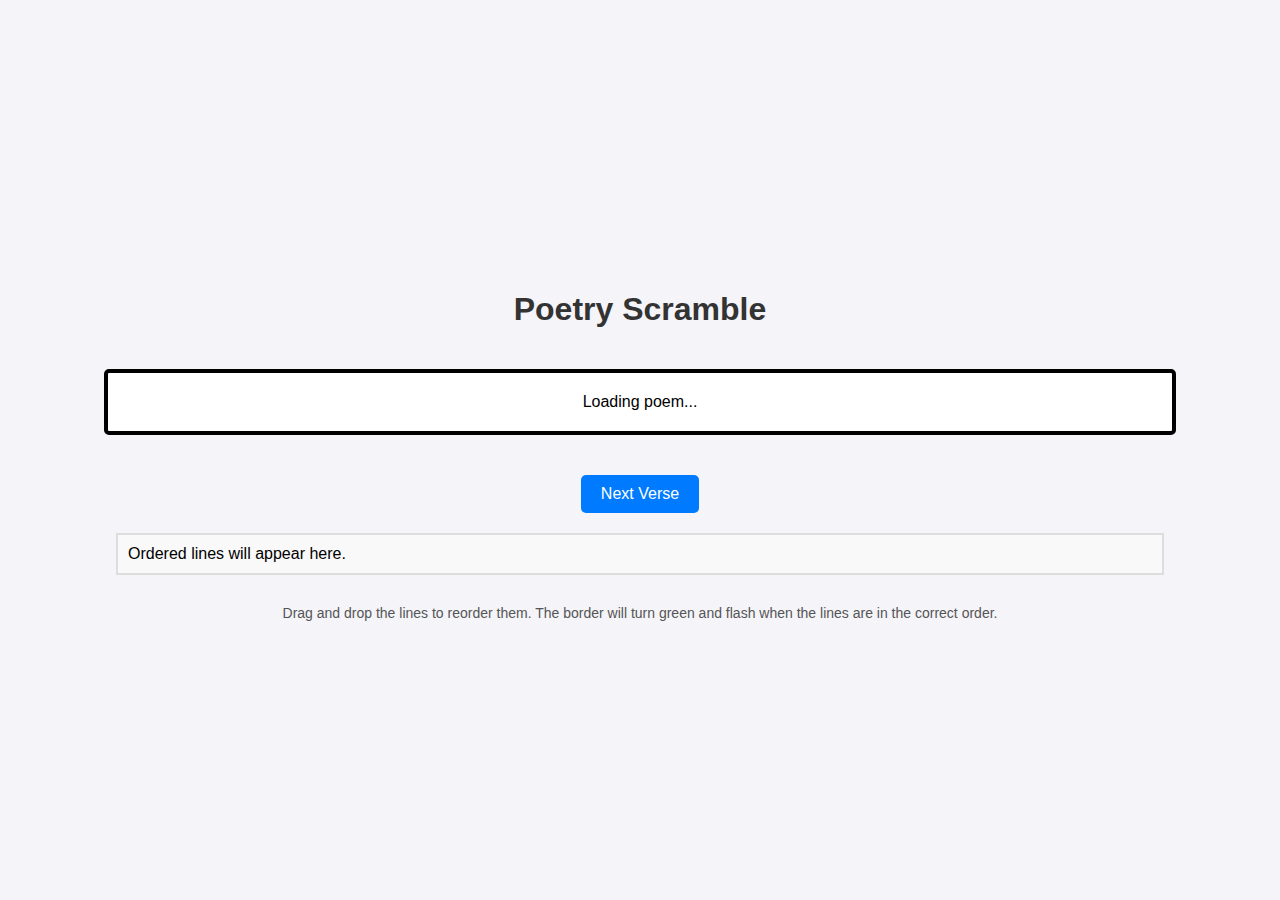
==== static/index.html @ f4e25168 "separate the js code" ====
<!DOCTYPE html>
<html lang="en">
  <head>
    <meta charset="UTF-8" />
    <meta name="viewport" content="width=device-width, initial-scale=1.0" />
    <title>Poetry Scramble</title>
    <style>
      body {
        font-family: Arial, sans-serif;
        margin: 0;
        padding: 0;
        display: flex;
        flex-direction: column;
        align-items: center;
        justify-content: center;
        min-height: 100vh;
        background-color: #f4f4f9;
      }
      h1 {
        color: #333;
      }
      .poem-display {
        margin: 20px 0;
        padding: 20px;
        border: 4px solid black;
        border-radius: 5px;
        background-color: #fff;
        width: 80%;
        display: flex;
        flex-direction: column;
        align-items: center;
        transition: border 0.3s ease-in-out;
      }
      .line-box {
        padding: 15px;
        margin: 10px;
        border: 1px solid #ccc;
        border-radius: 5px;
        background-color: #e8e8e8;
        width: calc(100% - 40px);
        text-align: center;
        cursor: grab;
      }
      .line-box.dragging {
        opacity: 0.5;
      }
      .line-box.over {
        border: 2px dashed #007bff;
      }
      .poem-display.correct {
        border-color: green;
        border-width: 6px;
        animation: flash-border 0.5s alternate infinite;
      }
      .ordered-lines {
        margin-top: 20px;
        padding: 10px;
        border: 2px solid #ddd;
        background-color: #f9f9f9;
        width: 80%;
      }
      .instructions {
        margin-top: 20px;
        padding: 10px;
        font-size: 14px;
        color: #555;
        text-align: center;
      }
      .next-verse {
        margin-top: 20px;
        padding: 10px 20px;
        font-size: 16px;
        color: white;
        background-color: #007bff;
        border: none;
        border-radius: 5px;
        cursor: pointer;
      }
      .next-verse:hover {
        background-color: #0056b3;
      }
      @keyframes flash-border {
        0% {
          border-color: green;
        }
        100% {
          border-color: lightgreen;
        }
      }
    </style>
  </head>
  <body>
    <h1>Poetry Scramble</h1>
    <div id="poemDisplay" class="poem-display">Loading poem...</div>
    <button class="next-verse" onclick="skipToNextVerse()">Next Verse</button>
    <div id="orderedLines" class="ordered-lines">
      Ordered lines will appear here.
    </div>
    <div class="instructions">
      Drag and drop the lines to reorder them. The border will turn green and
      flash when the lines are in the correct order.
    </div>
    <script src="static/js/poetry-scramble.js"></script>
  </body>
</html>
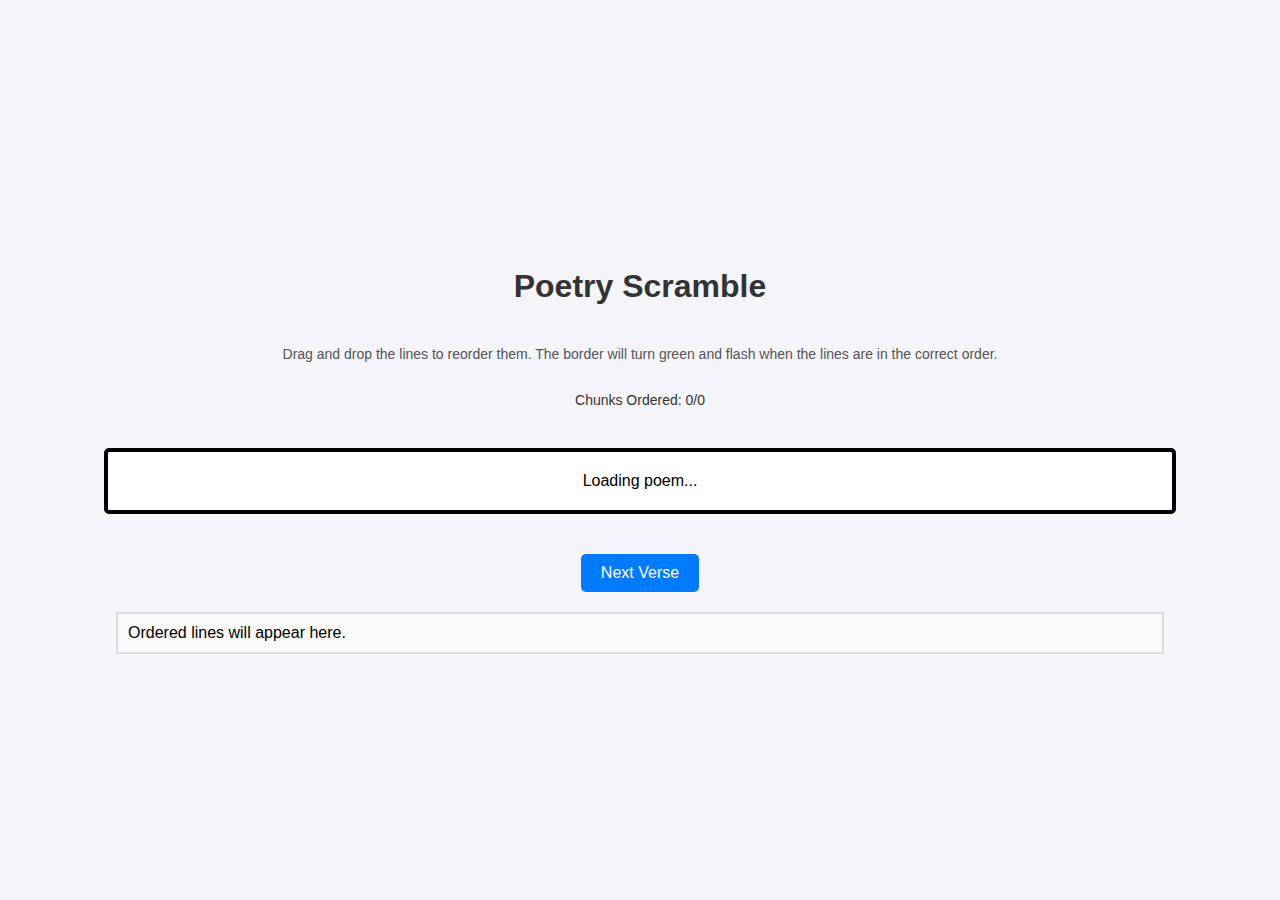
==== commit 75bc0a8a: "add a progress bar, move instructions to top, disable text selection" ====
--- a/static/index.html
+++ b/static/index.html
@@ -30,6 +30,7 @@
         flex-direction: column;
         align-items: center;
         transition: border 0.3s ease-in-out;
+        user-select: none; /* Disable text selection */
       }
       .line-box {
         padding: 15px;
@@ -59,12 +60,24 @@
         background-color: #f9f9f9;
         width: 80%;
       }
+      .ordered-lines .chunk {
+        margin-bottom: 10px;
+        border-top: 1px solid #ccc;
+        padding-top: 10px;
+      }
       .instructions {
-        margin-top: 20px;
+        margin-top: 10px;
         padding: 10px;
         font-size: 14px;
         color: #555;
         text-align: center;
+      }
+      .progress-bar {
+        margin: 10px 0;
+        padding: 10px;
+        font-size: 14px;
+        text-align: center;
+        color: #333;
       }
       .next-verse {
         margin-top: 20px;
@@ -91,15 +104,16 @@
   </head>
   <body>
     <h1>Poetry Scramble</h1>
+    <div class="instructions">
+      Drag and drop the lines to reorder them. The border will turn green and
+      flash when the lines are in the correct order.
+    </div>
+    <div class="progress-bar" id="progressBar">Chunks Ordered: 0/0</div>
     <div id="poemDisplay" class="poem-display">Loading poem...</div>
     <button class="next-verse" onclick="skipToNextVerse()">Next Verse</button>
     <div id="orderedLines" class="ordered-lines">
       Ordered lines will appear here.
     </div>
-    <div class="instructions">
-      Drag and drop the lines to reorder them. The border will turn green and
-      flash when the lines are in the correct order.
-    </div>
     <script src="static/js/poetry-scramble.js"></script>
   </body>
 </html>
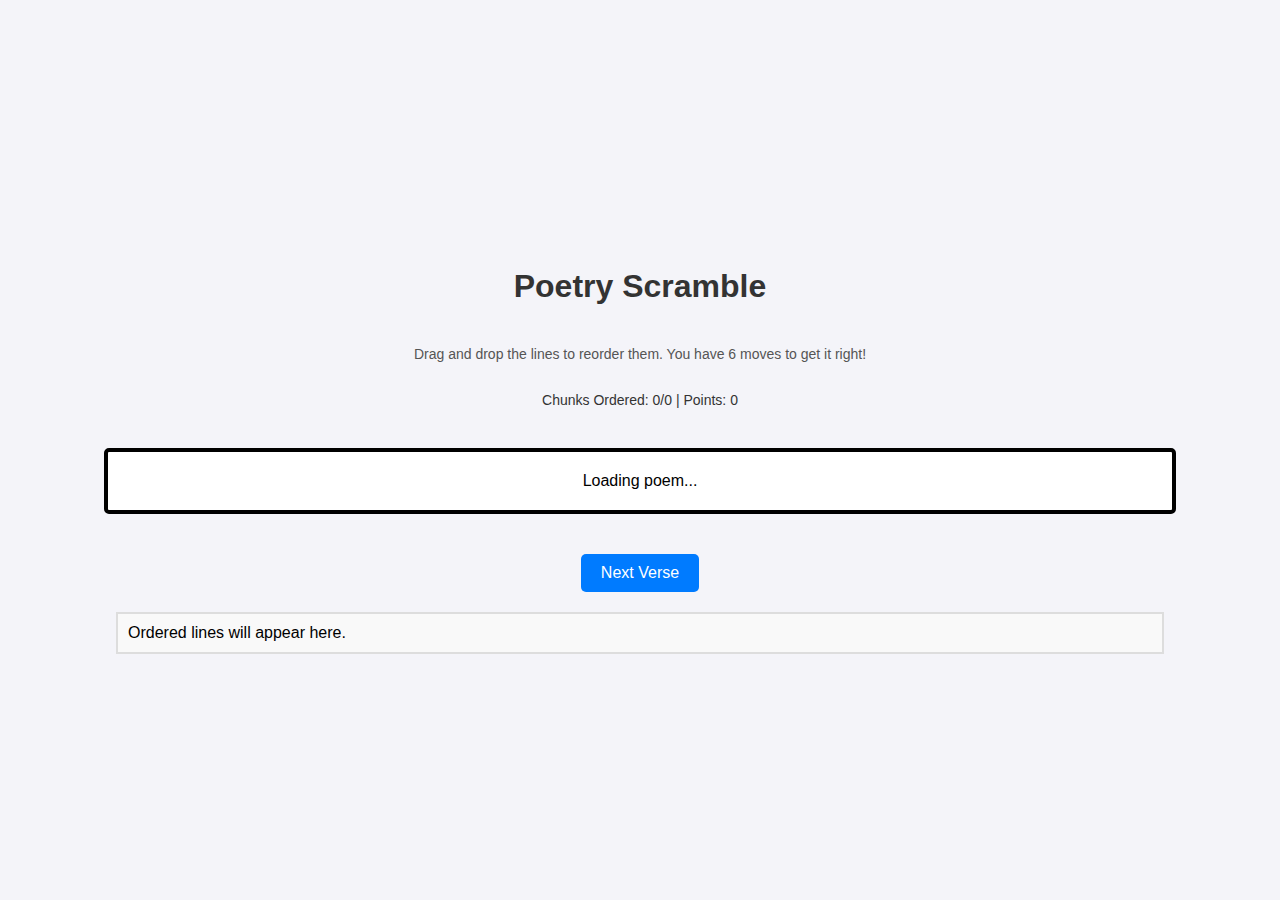
==== commit 100b3d9a: "Track points, must get it within 6 moves to get a point" ====
--- a/static/index.html
+++ b/static/index.html
@@ -30,7 +30,7 @@
         flex-direction: column;
         align-items: center;
         transition: border 0.3s ease-in-out;
-        user-select: none; /* Disable text selection */
+        user-select: none;
       }
       .line-box {
         padding: 15px;
@@ -79,6 +79,10 @@
         text-align: center;
         color: #333;
       }
+      .score {
+        font-size: 16px;
+        margin-bottom: 10px;
+      }
       .next-verse {
         margin-top: 20px;
         padding: 10px 20px;
@@ -105,10 +109,11 @@
   <body>
     <h1>Poetry Scramble</h1>
     <div class="instructions">
-      Drag and drop the lines to reorder them. The border will turn green and
-      flash when the lines are in the correct order.
+      Drag and drop the lines to reorder them. You have 6 moves to get it right!
     </div>
-    <div class="progress-bar" id="progressBar">Chunks Ordered: 0/0</div>
+    <div class="progress-bar" id="progressBar">
+      Chunks Ordered: 0/0 | Points: 0
+    </div>
     <div id="poemDisplay" class="poem-display">Loading poem...</div>
     <button class="next-verse" onclick="skipToNextVerse()">Next Verse</button>
     <div id="orderedLines" class="ordered-lines">
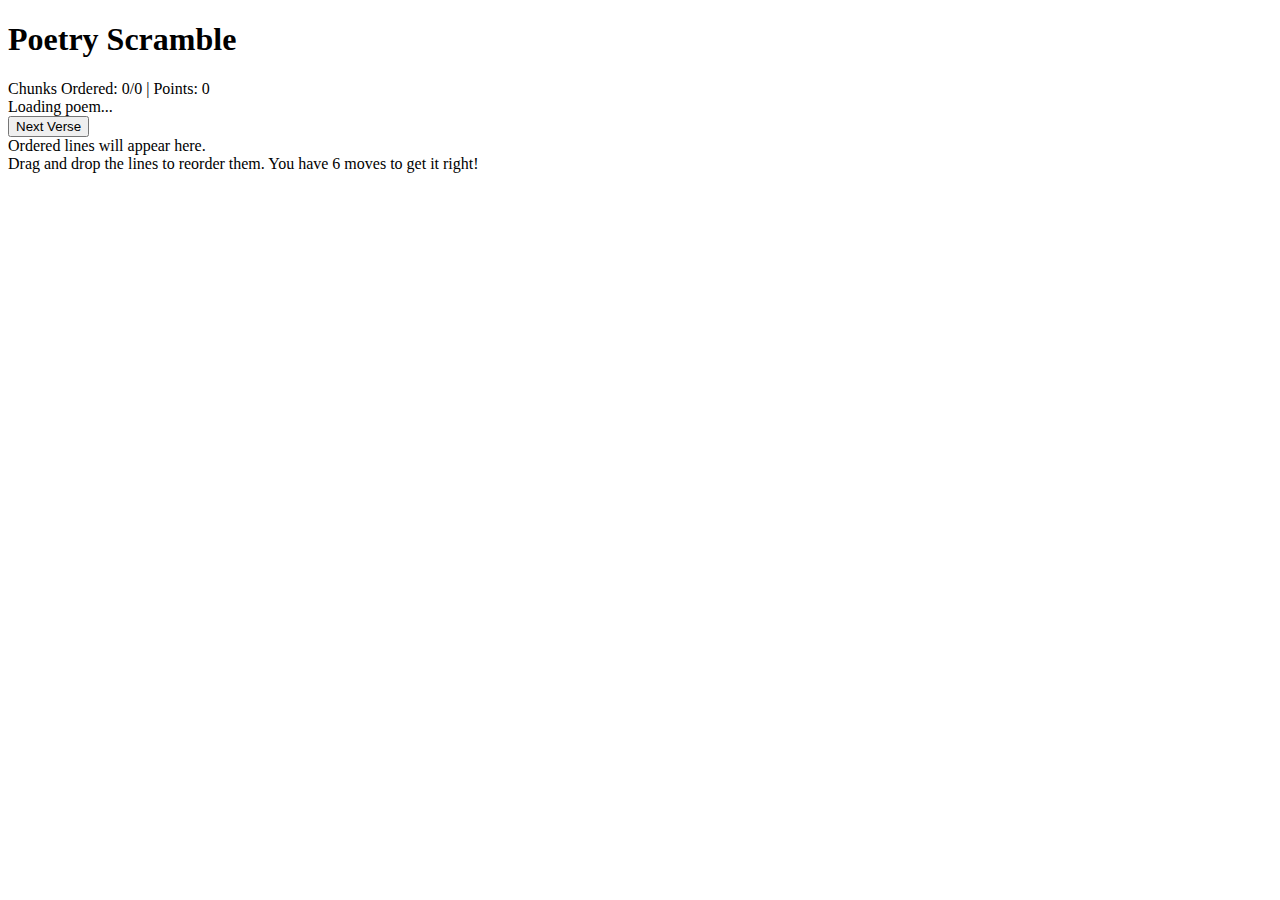
==== commit b1b81be7: "add poem details element" ====
--- a/static/index.html
+++ b/static/index.html
@@ -5,112 +5,12 @@
     <meta name="viewport" content="width=device-width, initial-scale=1.0" />
     <title>Poetry Scramble</title>
     <style>
-      body {
-        font-family: Arial, sans-serif;
-        margin: 0;
-        padding: 0;
-        display: flex;
-        flex-direction: column;
-        align-items: center;
-        justify-content: center;
-        min-height: 100vh;
-        background-color: #f4f4f9;
-      }
-      h1 {
-        color: #333;
-      }
-      .poem-display {
-        margin: 20px 0;
-        padding: 20px;
-        border: 4px solid black;
-        border-radius: 5px;
-        background-color: #fff;
-        width: 80%;
-        display: flex;
-        flex-direction: column;
-        align-items: center;
-        transition: border 0.3s ease-in-out;
-        user-select: none;
-      }
-      .line-box {
-        padding: 15px;
-        margin: 10px;
-        border: 1px solid #ccc;
-        border-radius: 5px;
-        background-color: #e8e8e8;
-        width: calc(100% - 40px);
-        text-align: center;
-        cursor: grab;
-      }
-      .line-box.dragging {
-        opacity: 0.5;
-      }
-      .line-box.over {
-        border: 2px dashed #007bff;
-      }
-      .poem-display.correct {
-        border-color: green;
-        border-width: 6px;
-        animation: flash-border 0.5s alternate infinite;
-      }
-      .ordered-lines {
-        margin-top: 20px;
-        padding: 10px;
-        border: 2px solid #ddd;
-        background-color: #f9f9f9;
-        width: 80%;
-      }
-      .ordered-lines .chunk {
-        margin-bottom: 10px;
-        border-top: 1px solid #ccc;
-        padding-top: 10px;
-      }
-      .instructions {
-        margin-top: 10px;
-        padding: 10px;
-        font-size: 14px;
-        color: #555;
-        text-align: center;
-      }
-      .progress-bar {
-        margin: 10px 0;
-        padding: 10px;
-        font-size: 14px;
-        text-align: center;
-        color: #333;
-      }
-      .score {
-        font-size: 16px;
-        margin-bottom: 10px;
-      }
-      .next-verse {
-        margin-top: 20px;
-        padding: 10px 20px;
-        font-size: 16px;
-        color: white;
-        background-color: #007bff;
-        border: none;
-        border-radius: 5px;
-        cursor: pointer;
-      }
-      .next-verse:hover {
-        background-color: #0056b3;
-      }
-      @keyframes flash-border {
-        0% {
-          border-color: green;
-        }
-        100% {
-          border-color: lightgreen;
-        }
-      }
+      /* Style declarations omitted for brevity */
     </style>
   </head>
   <body>
     <h1>Poetry Scramble</h1>
-    <div class="instructions">
-      Drag and drop the lines to reorder them. You have 6 moves to get it right!
-    </div>
+    <div id="poemDetails"></div>
     <div class="progress-bar" id="progressBar">
       Chunks Ordered: 0/0 | Points: 0
     </div>
@@ -119,6 +19,9 @@
     <div id="orderedLines" class="ordered-lines">
       Ordered lines will appear here.
     </div>
-    <script src="static/js/poetry-scramble.js"></script>
+    <div class="instructions">
+      Drag and drop the lines to reorder them. You have 6 moves to get it right!
+    </div>
+    <script src="poetry_scramble_logic.js"></script>
   </body>
 </html>
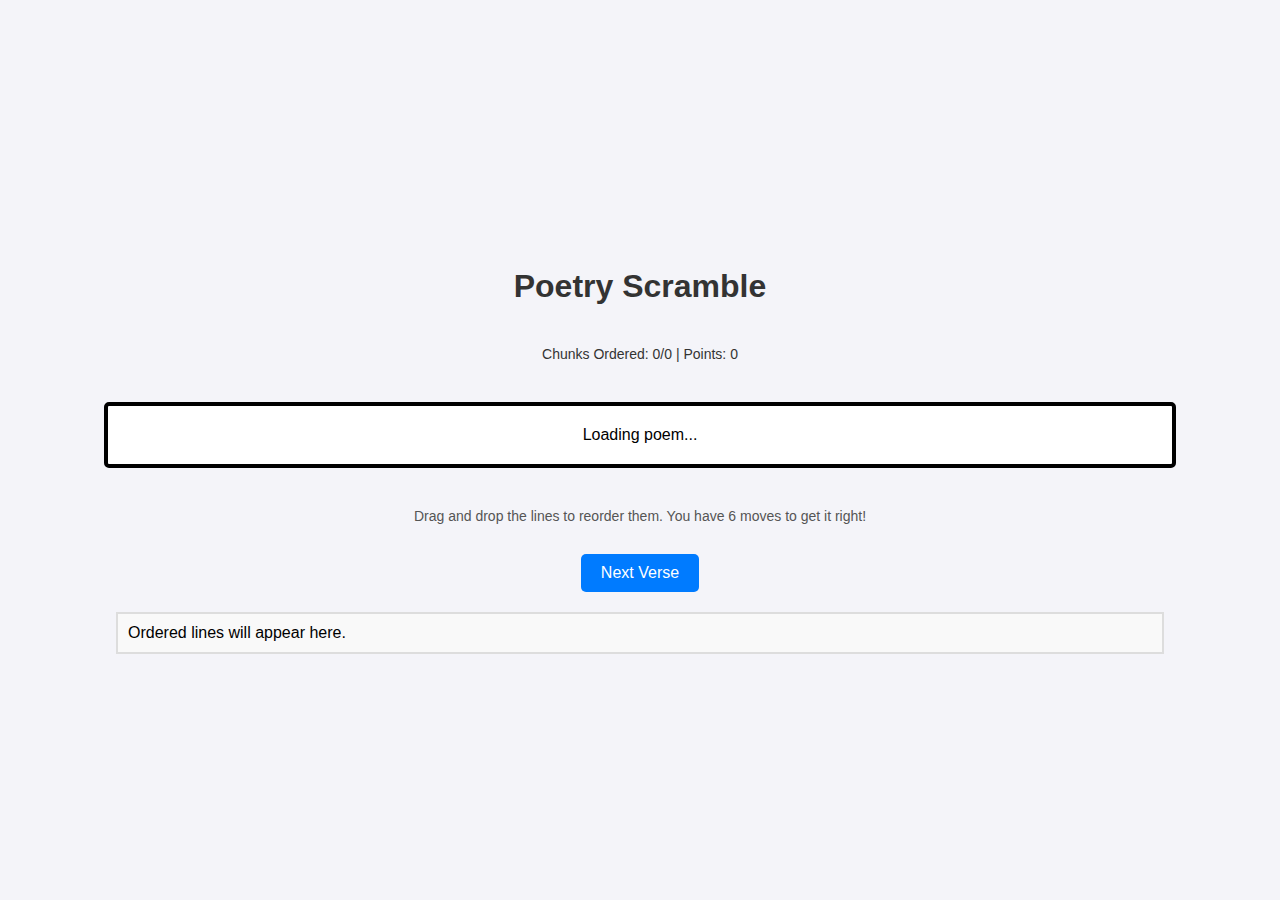
==== commit e9f1b3b5: "move the instructions under the selection area" ====
--- a/static/index.html
+++ b/static/index.html
@@ -5,7 +5,105 @@
     <meta name="viewport" content="width=device-width, initial-scale=1.0" />
     <title>Poetry Scramble</title>
     <style>
-      /* Style declarations omitted for brevity */
+      body {
+        font-family: Arial, sans-serif;
+        margin: 0;
+        padding: 0;
+        display: flex;
+        flex-direction: column;
+        align-items: center;
+        justify-content: center;
+        min-height: 100vh;
+        background-color: #f4f4f9;
+      }
+      h1 {
+        color: #333;
+      }
+      .poem-display {
+        margin: 20px 0;
+        padding: 20px;
+        border: 4px solid black;
+        border-radius: 5px;
+        background-color: #fff;
+        width: 80%;
+        display: flex;
+        flex-direction: column;
+        align-items: center;
+        transition: border 0.3s ease-in-out;
+        user-select: none;
+      }
+      .line-box {
+        padding: 15px;
+        margin: 10px;
+        border: 1px solid #ccc;
+        border-radius: 5px;
+        background-color: #e8e8e8;
+        width: calc(100% - 40px);
+        text-align: center;
+        cursor: grab;
+      }
+      .line-box.dragging {
+        opacity: 0.5;
+      }
+      .line-box.over {
+        border: 2px dashed #007bff;
+      }
+      .poem-display.correct {
+        border-color: green;
+        border-width: 6px;
+        animation: flash-border 0.5s alternate infinite;
+      }
+      .ordered-lines {
+        margin-top: 20px;
+        padding: 10px;
+        border: 2px solid #ddd;
+        background-color: #f9f9f9;
+        width: 80%;
+      }
+      .ordered-lines .chunk {
+        margin-bottom: 10px;
+        border-top: 1px solid #ccc;
+        padding-top: 10px;
+      }
+      .instructions {
+        margin-top: 10px;
+        padding: 10px;
+        font-size: 14px;
+        color: #555;
+        text-align: center;
+      }
+      .progress-bar {
+        margin: 10px 0;
+        padding: 10px;
+        font-size: 14px;
+        text-align: center;
+        color: #333;
+      }
+      .score {
+        font-size: 16px;
+        margin-bottom: 10px;
+      }
+      .next-verse {
+        margin-top: 20px;
+        padding: 10px 20px;
+        font-size: 16px;
+        color: white;
+        background-color: #007bff;
+        border: none;
+        border-radius: 5px;
+        cursor: pointer;
+      }
+      .next-verse:hover {
+        background-color: #0056b3;
+      }
+      @keyframes flash-border {
+        0% {
+          border-color: green;
+        }
+        100% {
+          border-color: lightgreen;
+        }
+      }
     </style>
   </head>
   <body>
@@ -15,13 +113,13 @@
       Chunks Ordered: 0/0 | Points: 0
     </div>
     <div id="poemDisplay" class="poem-display">Loading poem...</div>
+    <div class="instructions">
+      Drag and drop the lines to reorder them. You have 6 moves to get it right!
+    </div>
     <button class="next-verse" onclick="skipToNextVerse()">Next Verse</button>
     <div id="orderedLines" class="ordered-lines">
       Ordered lines will appear here.
     </div>
-    <div class="instructions">
-      Drag and drop the lines to reorder them. You have 6 moves to get it right!
-    </div>
-    <script src="poetry_scramble_logic.js"></script>
+    <script src="static/js/poetry-scramble.js"></script>
   </body>
 </html>
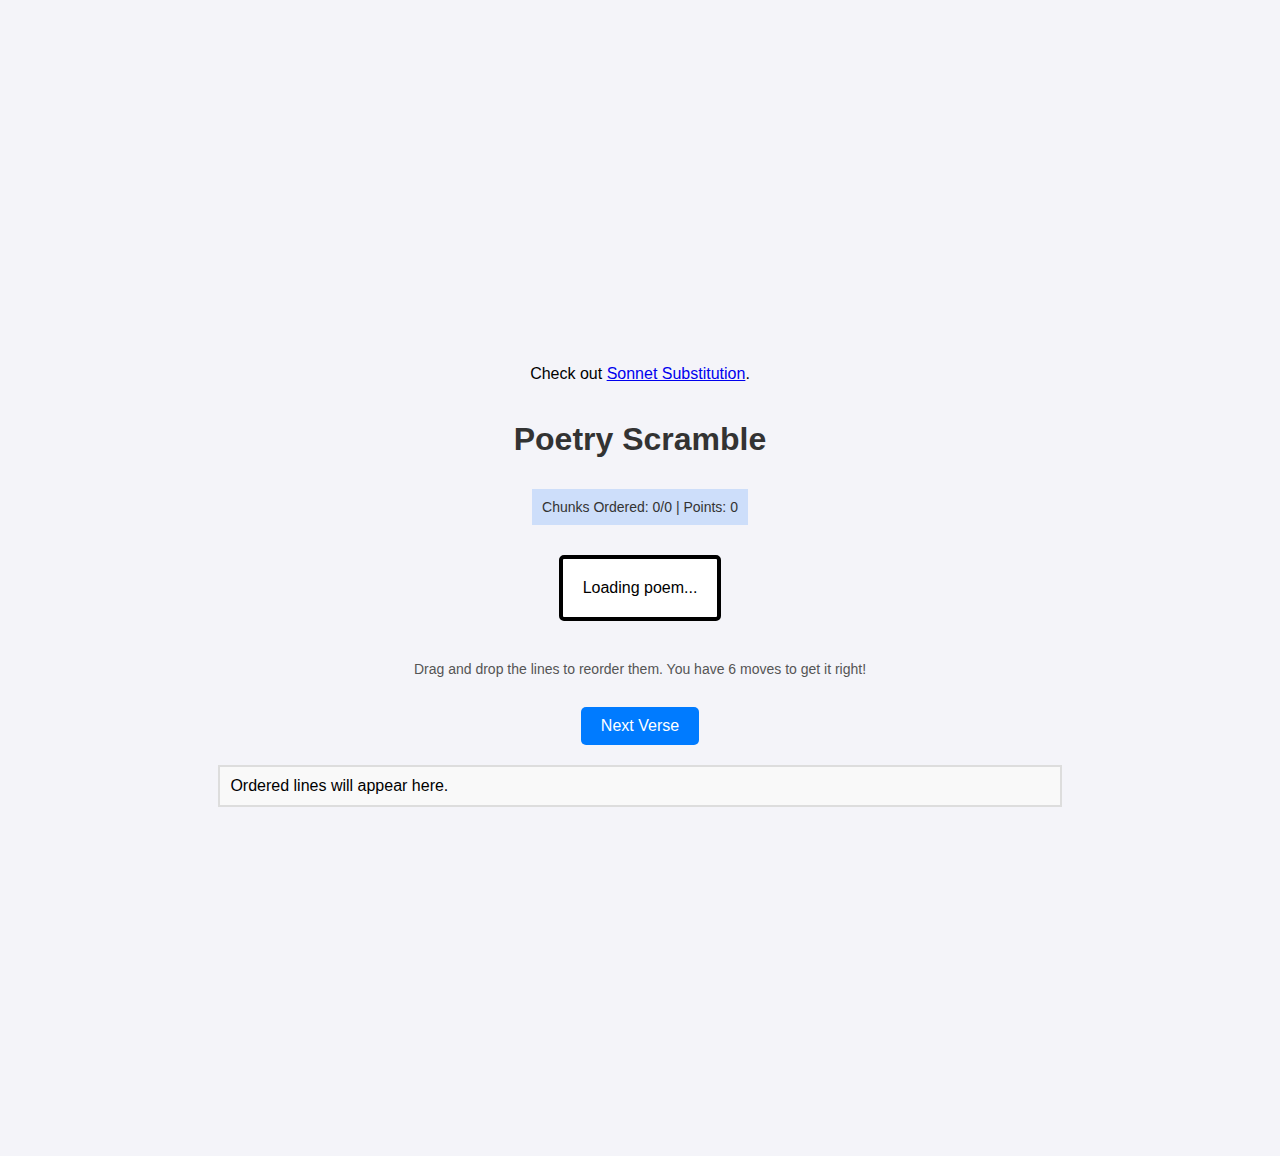
==== commit b4932b23: "added a link to sonnet substitution on the front page" ====
--- a/static/index.html
+++ b/static/index.html
@@ -4,109 +4,10 @@
     <meta charset="UTF-8" />
     <meta name="viewport" content="width=device-width, initial-scale=1.0" />
     <title>Poetry Scramble</title>
-    <style>
-      body {
-        font-family: Arial, sans-serif;
-        margin: 0;
-        padding: 0;
-        display: flex;
-        flex-direction: column;
-        align-items: center;
-        justify-content: center;
-        min-height: 100vh;
-        background-color: #f4f4f9;
-      }
-      h1 {
-        color: #333;
-      }
-      .poem-display {
-        margin: 20px 0;
-        padding: 20px;
-        border: 4px solid black;
-        border-radius: 5px;
-        background-color: #fff;
-        width: 80%;
-        display: flex;
-        flex-direction: column;
-        align-items: center;
-        transition: border 0.3s ease-in-out;
-        user-select: none;
-      }
-      .line-box {
-        padding: 15px;
-        margin: 10px;
-        border: 1px solid #ccc;
-        border-radius: 5px;
-        background-color: #e8e8e8;
-        width: calc(100% - 40px);
-        text-align: center;
-        cursor: grab;
-      }
-      .line-box.dragging {
-        opacity: 0.5;
-      }
-      .line-box.over {
-        border: 2px dashed #007bff;
-      }
-      .poem-display.correct {
-        border-color: green;
-        border-width: 6px;
-        animation: flash-border 0.5s alternate infinite;
-      }
-      .ordered-lines {
-        margin-top: 20px;
-        padding: 10px;
-        border: 2px solid #ddd;
-        background-color: #f9f9f9;
-        width: 80%;
-      }
-      .ordered-lines .chunk {
-        margin-bottom: 10px;
-        border-top: 1px solid #ccc;
-        padding-top: 10px;
-      }
-      .instructions {
-        margin-top: 10px;
-        padding: 10px;
-        font-size: 14px;
-        color: #555;
-        text-align: center;
-      }
-      .progress-bar {
-        margin: 10px 0;
-        padding: 10px;
-        font-size: 14px;
-        text-align: center;
-        color: #333;
-      }
-      .score {
-        font-size: 16px;
-        margin-bottom: 10px;
-      }
-      .next-verse {
-        margin-top: 20px;
-        padding: 10px 20px;
-        font-size: 16px;
-        color: white;
-        background-color: #007bff;
-        border: none;
-        border-radius: 5px;
-        cursor: pointer;
-      }
-      .next-verse:hover {
-        background-color: #0056b3;
-      }
-      @keyframes flash-border {
-        0% {
-          border-color: green;
-        }
-        100% {
-          border-color: lightgreen;
-        }
-      }
-    </style>
+    <link rel="stylesheet" href="/static/poetry.css">
   </head>
   <body>
+    <p>Check out <a href="/sonnet-substitution">Sonnet Substitution</a>.</p>
     <h1>Poetry Scramble</h1>
     <div id="poemDetails"></div>
     <div class="progress-bar" id="progressBar">
--- a/static/poetry.css
+++ b/static/poetry.css
@@ -0,0 +1,208 @@
+body {
+  font-family: Arial, sans-serif;
+  margin: 10%;
+  padding: 0;
+  display: flex;
+  flex-direction: column;
+  align-items: center;
+  justify-content: center;
+  min-height: 100vh;
+  background-color: #f4f4f9;
+}
+
+h1 {
+  color: #333;
+}
+
+#poemDetails {
+  max-width: 400px;
+}
+
+.poem-display {
+  margin: 20px 0;
+  padding: 20px;
+  border: 4px solid black;
+  border-radius: 5px;
+  background-color: #fff;
+  display: flex;
+  flex-direction: column;
+  align-items: left;
+  transition: border 0.3s ease-in-out;
+  user-select: none;
+}
+
+.line-box {
+  padding: 5px;
+  margin: 10px;
+  border: 1px solid #ccc;
+  border-radius: 5px;
+  background-color: #e8e8e8;
+  min-width: 100px;
+  max-width: 300px;
+  text-align: left;
+}
+
+.line-box.dragging {
+  opacity: 0.5;
+}
+
+.line-box.over {
+  border: 2px dashed #007bff;
+}
+
+.word-bag {
+  margin-top: 20px;
+  max-width: 100px;
+  position: fixed;
+  right: 20px; /* Adjust based on your layout */
+  z-index: 1000; /* Ensure it stays above other elements */
+  top: 50px;
+}
+
+.dropdown-toggle {
+  white-space: nowrap;
+  margin-top: 5px;
+  width: fit-content;
+  text-align: left;
+}
+
+.word-box {
+  margin-top: 5px;
+  margin-right: 10px;
+  width: 100px;
+  padding: 5px;
+  border: 1px solid #ccc;
+  border-radius: 5px;
+  background-color: #e8e8e8;
+  max-width: 100px;
+  text-align: center;
+  cursor: grab;
+  float: right;
+}
+
+.word-box.dragging {
+  opacity: 0.5;
+}
+
+.word-box.over {
+  border: 2px dashed #007bff;
+}
+
+.word-box.completed {
+  border-color: lightgreen;
+  border-width: 4px;
+}
+
+.poem-display.correct {
+  border-color: green;
+  border-width: 6px;
+  animation: flash-border-correct 0.5s alternate infinite;
+}
+
+.poem-display.incorrect {
+  border-color: red;
+  border-width: 6px;
+  animation: flash-border-incorrect 0.5s alternate infinite;
+}
+
+.line-box.correct {
+  border-color: green;
+  border-width: 6px;
+  animation: flash-border-correct 0.5s alternate infinite;
+}
+
+.line-box.completed {
+  border-color: lightgreen;
+  border-width: 4px;
+}
+
+.line-box.incorrect {
+  border-color: orangered;
+  border-width: 4px;
+  animation: flash-border-incorrect 0.5s alternate infinite;
+}
+
+.line-box.attempted {
+  border-color: red;
+  border-width: 4px;
+}
+
+.ordered-lines {
+  margin-top: 20px;
+  padding: 10px;
+  border: 2px solid #ddd;
+  background-color: #f9f9f9;
+  width: 80%;
+}
+
+.ordered-lines .chunk {
+  margin-bottom: 10px;
+  border-top: 1px solid #ccc;
+  padding-top: 10px;
+}
+
+.instructions {
+  margin-top: 10px;
+  padding: 10px;
+  font-size: 14px;
+  color: #555;
+  text-align: center;
+}
+
+.progress-bar {
+  margin: 10px 0;
+  padding: 10px;
+  font-size: 14px;
+  text-align: center;
+  color: #333;
+  background-color: #0d6efd2b;
+}
+
+.progress-bar.out-of-moves {
+  margin: 10px 0;
+  padding: 10px;
+  font-size: 14px;
+  text-align: center;
+  color: #000;
+  background-color: red;
+}
+
+.score {
+  font-size: 16px;
+  margin-bottom: 10px;
+}
+
+.next-verse {
+  margin-top: 20px;
+  padding: 10px 20px;
+  font-size: 16px;
+  color: white;
+  background-color: #007bff;
+  border: none;
+  border-radius: 5px;
+  cursor: pointer;
+}
+
+.next-verse:hover {
+  background-color: #0056b3;
+}
+
+@keyframes flash-border-correct {
+  0% {
+    border-color: green;
+  }
+
+  100% {
+    border-color: lightgreen;
+  }
+}
+
+@keyframes flash-border-incorrect {
+  0% {
+    border-color: red;
+  }
+
+  100% {
+    border-color: rgb(241, 234, 234);
+  }
+}
